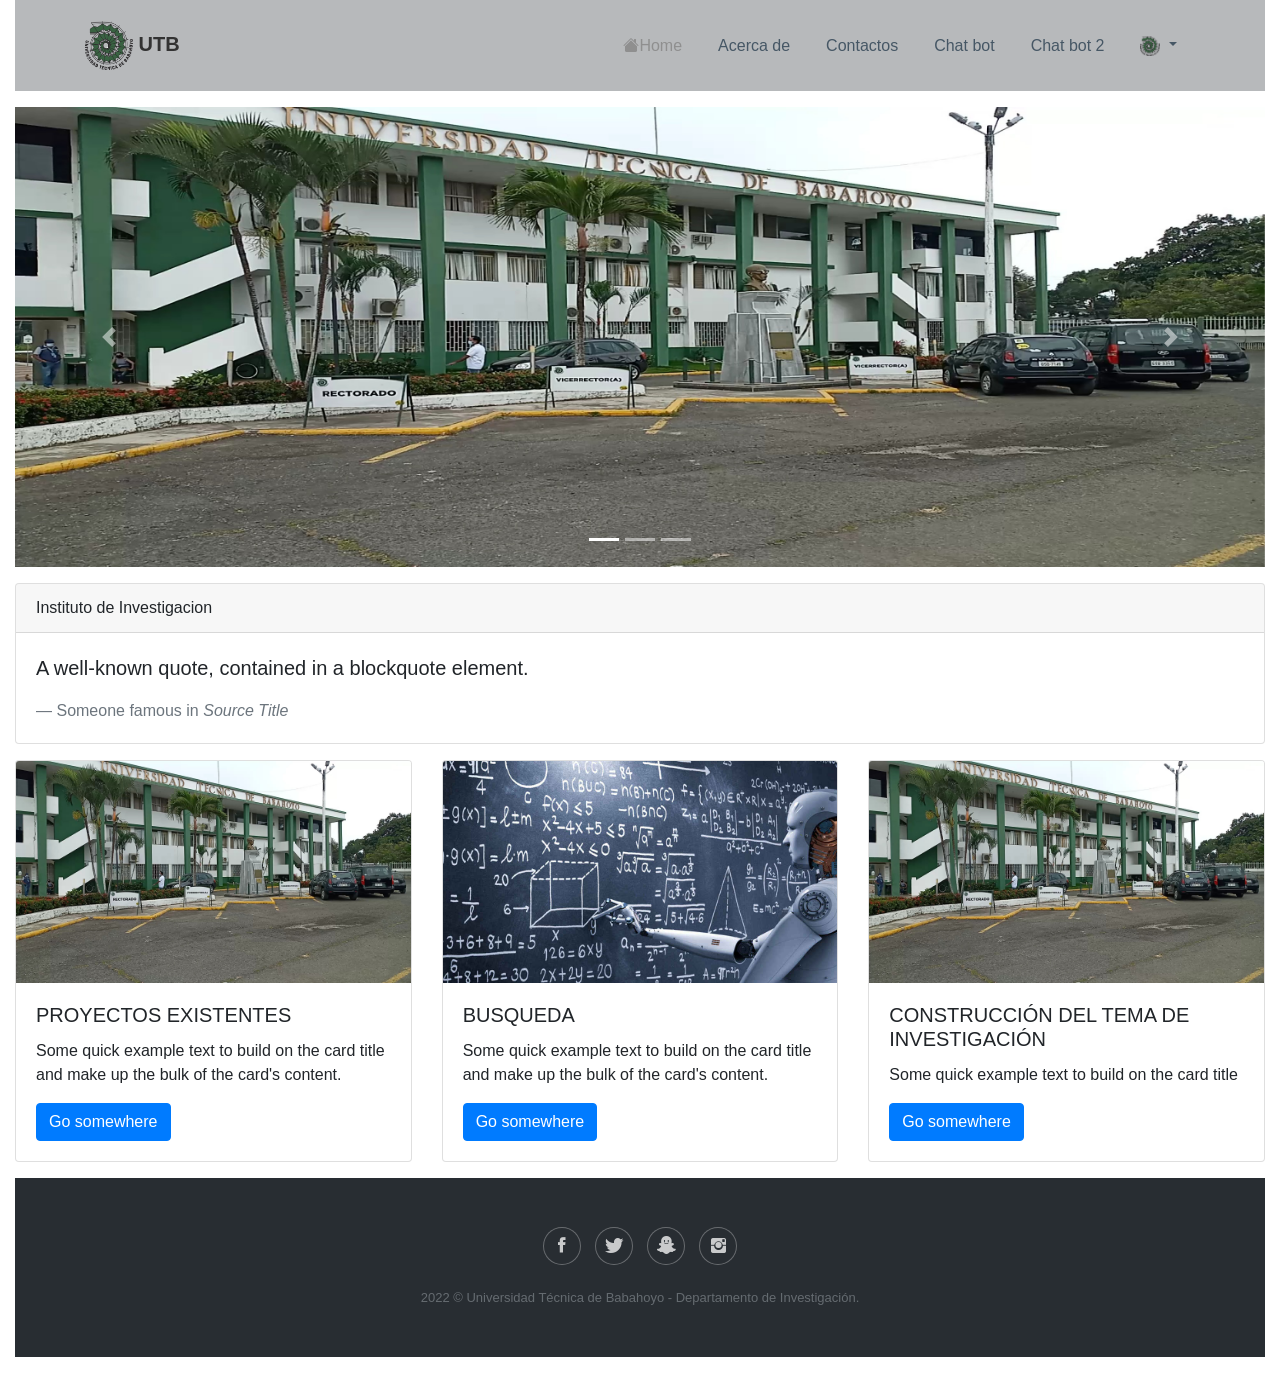
==== index.html @ b515c182 "web utb" ====
<!DOCTYPE html>
<html lang="es">

<head>
    <meta charset="utf-8">
    <meta name="viewport" content="width=device-width, initial-scale=1.0, shrink-to-fit=no">
    <title>Untitled</title>
    <link rel="stylesheet" href="assets/bootstrap/css/bootstrap.min.css">
    <link rel="stylesheet" href="assets/fonts/ionicons.min.css">
    <link rel="stylesheet" href="assets/css/Footer-Dark.css">
    <link rel="stylesheet" href="assets/css/Navigation-Clean.css">
    <link rel="stylesheet" href="assets/css/styles.css">
    <link rel="stylesheet" href="https://cdn.jsdelivr.net/npm/bootstrap-icons@1.8.3/font/bootstrap-icons.css">
    <style>
        .carousel-inner img {
    width: 100%;
    max-height: 460px;
}
    </style>
</head>

<body>
    <div class="container-fluid">
    <div class="row mb-3">
        <div class="col-12">
            <!-- <nav class="navbar navbar-light  navbar-expand-md navigation-clean" style="background-color: #b7b9bb;"> cambia color del navbar-->
                <nav class="navbar navbar-light  navbar-expand-md navigation-clean" style="background-color: #b7b9bb;">
                <div class="container"><a class="navbar-brand" href="#"> <img src="assets/img/utb.png" alt="" style="width:48px; height:49px;"> UTB</a><button data-toggle="collapse" data-target="#navcol-1" class="navbar-toggler"><span class="sr-only">Toggle navigation</span><span class="navbar-toggler-icon"></span></button>
                    <div class="collapse navbar-collapse" id="navcol-1">
                        <ul class="navbar-nav ml-auto">
                            <li class="nav-item"><a class="nav-link active" href="#"> <i class="bi bi-house-fill"></i>Home</a></li>
                            <li class="nav-item"><a class="nav-link" href="#">Acerca de</a></li>
                            <li class="nav-item"><a class="nav-link" href="#">Contactos</a></li>
                            <li class="nav-item"><a class="nav-link" href="chatbot.html">Chat bot</a></li>
                            <li class="nav-item"><a class="nav-link" href="chatbot2.html">Chat bot 2</a></li>
                            <li class="nav-item dropdown"><a aria-expanded="false" data-toggle="dropdown" class="dropdown-toggle nav-link" href="#"><img src="assets/img/utb.png" alt="" style="width:20px; height:20px;"> </a>
                                <div class="dropdown-menu"><a class="dropdown-item" href="#" data-target="#exampleModal" data-toggle="modal">Login as Admin</a><!--<a class="dropdown-item" href="#">Second Item</a><a class="dropdown-item" href="#">Third Item</a>--></div>
                            </li>
                        </ul>
                    </div>
                </div>
            </nav>
        </div>
        </div>
        <div class="row mb-3"> 
        <div class="col-12">
            <div data-ride="carousel" class="carousel slide" id="carousel-1">
                <div class="carousel-inner">
                    <div class="carousel-item active"><img class="w-100 d-block" src="assets/img/utb1.jpg" alt="Slide Image" /></div>
                    <div class="carousel-item"><img class="w-100 d-block" src="assets/img/iart1.jpg" alt="Slide Image" /></div>
                    <div class="carousel-item"><img class="w-100 d-block" src="assets/img/iart.jpg" alt="Slide Image" /></div>
                </div>
                <div><a href="#carousel-1" role="button" data-slide="prev" class="carousel-control-prev"><span aria-hidden="true" class="carousel-control-prev-icon"></span><span class="sr-only">Previous</span></a><a href="#carousel-1" role="button" data-slide="next" class="carousel-control-next"><span aria-hidden="true" class="carousel-control-next-icon"></span><span class="sr-only">Next</span></a></div>
                <ol class="carousel-indicators">
                    <li data-target="#carousel-1" data-slide-to="0" class="active"></li>
                    <li data-target="#carousel-1" data-slide-to="1"></li>
                    <li data-target="#carousel-1" data-slide-to="2"></li>
                </ol>
            </div>
        </div>
    </div>
    
    <div class="row mb-3">
        <div class="col">
            <div class="card">
                <div class="card-header">
                  Instituto de Investigacion
                </div>
                <div class="card-body">
                  <blockquote class="blockquote mb-0">
                    <p>A well-known quote, contained in a blockquote element.</p>
                    <footer class="blockquote-footer">Someone famous in <cite title="Source Title">Source Title</cite></footer>
                  </blockquote>
                </div>
              </div>
        </div>
    </div>
   

        <div class="row mb-3">
            <div class="col-md-4">
                <div class="card">
                    <img src="assets/img/utb1.jpg" class="card-img-top" alt="..." >
                    <div class="card-body">
                      <h5 class="card-title">PROYECTOS EXISTENTES</h5>
                      <p class="card-text">Some quick example text to build on the card title and make up the bulk of the card's content.</p>
                      <a href="#" class="btn btn-primary">Go somewhere</a>
                    </div>
                  </div>
            </div>
            <div class="col-md-4">
                <div class="card">
                    <img src="assets/img/iart1.jpg" class="card-img-top" alt="..." >
                    <div class="card-body">
                      <h5 class="card-title">BUSQUEDA</h5>
                      <p class="card-text">Some quick example text to build on the card title and make up the bulk of the card's content.</p>
                      <a href="#" class="btn btn-primary">Go somewhere</a>
                    </div>
                  </div>
            </div>
            <div class="col-md-4">
                <div class="card">
                    <img src="assets/img/utb1.jpg" class="card-img-top" alt="..." >
                    <div class="card-body">
                      <h5 class="card-title">CONSTRUCCIÓN DEL TEMA DE INVESTIGACIÓN</h5>
                      <p class="card-text">Some quick example text to build on the card title </p>
                      <a href="#" class="btn btn-primary">Go somewhere</a>
                    </div>
                  </div>
            </div>
        </div>

        


<div class="modal fade" id="exampleModal" tabindex="-1" aria-labelledby="exampleModalLabel" aria-hidden="true">
  <div class="modal-dialog">
    <div class="modal-content">
      <div class="modal-header">
        <h5 class="modal-title" id="exampleModalLabel"> <i class="bi bi-people"></i> Admin</h5>
        <button type="button" class="close" data-dismiss="modal" aria-label="Close">
          <span aria-hidden="true">&times;</span>
        </button>
      </div>
      <div class="modal-body">
        <form>
          <div class="form-group">
            <label for="usuario-name" class="col-form-label"><i class="bi bi-file-person"> </i>Usuario:</label>
            <input type="text" class="form-control" id="usuario-name">
          </div>
          <div class="form-group">
            <label for="pass" class="col-form-label"><i class="bi bi-file-lock"> </i>Password:</label>
            <input type="password" class="form-control" id="pass">
          </div>
        </form>
      </div>
      <div class="modal-footer">
        <!-- <button type="button" class="btn btn-secondary" data-dismiss="modal">Close</button> -->
        <button type="button" class="btn btn-primary btn-lg btn-block">Entrar <i class="bi bi-key-fill"></i></button>
      </div>
    </div>
  </div>
</div>
   

   
        <div class="row mb-3"> 
    <div class="col">
        <footer class="footer-dark">
            <div class="container">
                <div class="row">
                    <!-- <div class="col-sm-6 col-md-3 item">
                        <h3>Services</h3>
                        <ul>
                            <li><a href="#">Web design</a></li>
                            <li><a href="#">Development</a></li>
                            <li><a href="#">Hosting</a></li>
                        </ul>
                    </div> -->
                    <!-- <div class="col-sm-6 col-md-3 item">
                        <h3>About</h3>
                        <ul>
                            <li><a href="#">Company</a></li>
                            <li><a href="#">Team</a></li>
                            <li><a href="#">Careers</a></li>
                        </ul>
                    </div>
                    <div class="col-md-6 item text">
                        <h3>Company Name</h3>
                        <p>Praesent sed lobortis mi. Suspendisse vel placerat ligula. Vivamus ac sem lacus. Ut vehicula rhoncus elementum. Etiam quis tristique lectus. Aliquam in arcu eget velit pulvinar dictum vel in justo.</p>
                    </div> -->
                    <div class="col item social"><a href="#"><i class="icon ion-social-facebook"></i></a><a href="#"><i class="icon ion-social-twitter"></i></a><a href="#"><i class="icon ion-social-snapchat"></i></a><a href="#"><i class="icon ion-social-instagram"></i></a></div>
                </div>
                <p class="copyright">2022 © Universidad Técnica de Babahoyo - Departamento de Investigación. </p>
            </div>
        </footer>
    </div>
    </div>


</div>
    <script src="assets/js/jquery.min.js"></script>
    <script src="assets/bootstrap/js/bootstrap.min.js"></script>
</body>

</html>
---- assets/css/Footer-Dark.css ----
.footer-dark {
  padding: 50px 0;
  color: #f0f9ff;
  background-color: #282d32;
}

.footer-dark h3 {
  margin-top: 0;
  margin-bottom: 12px;
  font-weight: bold;
  font-size: 16px;
}

.footer-dark ul {
  padding: 0;
  list-style: none;
  line-height: 1.6;
  font-size: 14px;
  margin-bottom: 0;
}

.footer-dark ul a {
  color: inherit;
  text-decoration: none;
  opacity: 0.6;
}

.footer-dark ul a:hover {
  opacity: 0.8;
}

@media (max-width:767px) {
  .footer-dark .item:not(.social) {
    text-align: center;
    padding-bottom: 20px;
  }
}

.footer-dark .item.text {
  margin-bottom: 36px;
}

@media (max-width:767px) {
  .footer-dark .item.text {
    margin-bottom: 0;
  }
}

.footer-dark .item.text p {
  opacity: 0.6;
  margin-bottom: 0;
}

.footer-dark .item.social {
  text-align: center;
}

@media (max-width:991px) {
  .footer-dark .item.social {
    text-align: center;
    margin-top: 20px;
  }
}

.footer-dark .item.social > a {
  font-size: 20px;
  width: 36px;
  height: 36px;
  line-height: 36px;
  display: inline-block;
  text-align: center;
  border-radius: 50%;
  box-shadow: 0 0 0 1px rgba(255,255,255,0.4);
  margin: 0 8px;
  color: #fff;
  opacity: 0.75;
}

.footer-dark .item.social > a:hover {
  opacity: 0.9;
}

.footer-dark .copyright {
  text-align: center;
  padding-top: 24px;
  opacity: 0.3;
  font-size: 13px;
  margin-bottom: 0;
}
---- assets/css/Navigation-Clean.css ----
.navigation-clean {
  background: #fff;
  padding-top: .75rem;
  padding-bottom: .75rem;
  color: #333;
  border-radius: 0;
  box-shadow: none;
  border: none;
  margin-bottom: 0;
}

@media (min-width:768px) {
  .navigation-clean {
    padding-top: 1rem;
    padding-bottom: 1rem;
  }
}

.navigation-clean .navbar-brand {
  font-weight: bold;
  color: inherit;
}

.navigation-clean .navbar-brand:hover {
  color: #222;
}

.navigation-clean .navbar-toggler {
  border-color: #ddd;
}

.navigation-clean .navbar-toggler:hover, .navigation-clean .navbar-toggler:focus {
  background: none;
}

.navigation-clean .navbar-toggler {
  color: #888;
}

.navigation-clean .navbar-collapse, .navigation-clean .form-inline {
  border-top-color: #ddd;
}

.navigation-clean.navbar-light .navbar-nav .nav-link.active, .navigation-clean.navbar-light .navbar-nav .nav-link.active:focus, .navigation-clean.navbar-light .navbar-nav .nav-link.active:hover {
  color: #8f8f8f;
  box-shadow: none;
  background: none;
  pointer-events: none;
}

.navigation-clean.navbar .navbar-nav .nav-link {
  padding-left: 18px;
  padding-right: 18px;
}

.navigation-clean.navbar-light .navbar-nav .nav-link {
  color: #465765;
}

.navigation-clean.navbar-light .navbar-nav .nav-link:focus, .navigation-clean.navbar-light .navbar-nav .nav-link:hover {
  color: #37434d !important;
  background-color: transparent;
}

.navigation-clean .navbar-nav > li > .dropdown-menu {
  margin-top: -5px;
  box-shadow: none;
  background-color: #fff;
  border-radius: 2px;
}

.navigation-clean .dropdown-menu .dropdown-item:focus, .navigation-clean .dropdown-menu .dropdown-item {
  line-height: 2;
  color: #37434d;
}

.navigation-clean .dropdown-menu .dropdown-item:focus, .navigation-clean .dropdown-menu .dropdown-item:hover {
  background: #eee;
  color: inherit;
}
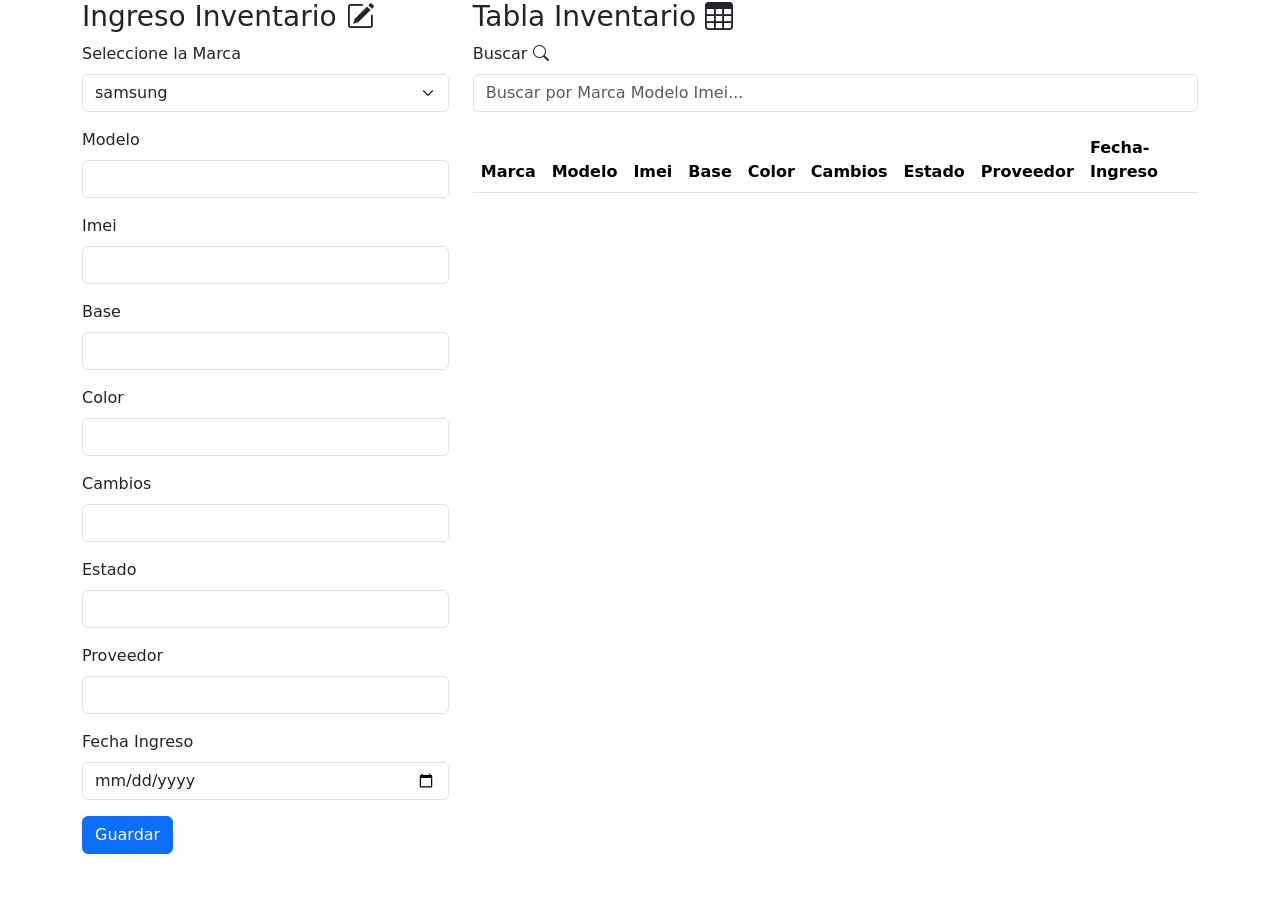
==== commit 3fa33483: "trabajo-inv" ====
--- a/index.html
+++ b/index.html
@@ -1,186 +1,188 @@
-<!DOCTYPE html>
-<html lang="es">
-
-<head>
-    <meta charset="utf-8">
-    <meta name="viewport" content="width=device-width, initial-scale=1.0, shrink-to-fit=no">
-    <title>Untitled</title>
-    <link rel="stylesheet" href="assets/bootstrap/css/bootstrap.min.css">
-    <link rel="stylesheet" href="assets/fonts/ionicons.min.css">
-    <link rel="stylesheet" href="assets/css/Footer-Dark.css">
-    <link rel="stylesheet" href="assets/css/Navigation-Clean.css">
-    <link rel="stylesheet" href="assets/css/styles.css">
-    <link rel="stylesheet" href="https://cdn.jsdelivr.net/npm/bootstrap-icons@1.8.3/font/bootstrap-icons.css">
-    <style>
-        .carousel-inner img {
-    width: 100%;
-    max-height: 460px;
-}
-    </style>
-</head>
-
-<body>
-    <div class="container-fluid">
-    <div class="row mb-3">
-        <div class="col-12">
-            <!-- <nav class="navbar navbar-light  navbar-expand-md navigation-clean" style="background-color: #b7b9bb;"> cambia color del navbar-->
-                <nav class="navbar navbar-light  navbar-expand-md navigation-clean" style="background-color: #b7b9bb;">
-                <div class="container"><a class="navbar-brand" href="#"> <img src="assets/img/utb.png" alt="" style="width:48px; height:49px;"> UTB</a><button data-toggle="collapse" data-target="#navcol-1" class="navbar-toggler"><span class="sr-only">Toggle navigation</span><span class="navbar-toggler-icon"></span></button>
-                    <div class="collapse navbar-collapse" id="navcol-1">
-                        <ul class="navbar-nav ml-auto">
-                            <li class="nav-item"><a class="nav-link active" href="#"> <i class="bi bi-house-fill"></i>Home</a></li>
-                            <li class="nav-item"><a class="nav-link" href="#">Acerca de</a></li>
-                            <li class="nav-item"><a class="nav-link" href="#">Contactos</a></li>
-                            <li class="nav-item"><a class="nav-link" href="chatbot.html">Chat bot</a></li>
-                            <li class="nav-item"><a class="nav-link" href="chatbot2.html">Chat bot 2</a></li>
-                            <li class="nav-item dropdown"><a aria-expanded="false" data-toggle="dropdown" class="dropdown-toggle nav-link" href="#"><img src="assets/img/utb.png" alt="" style="width:20px; height:20px;"> </a>
-                                <div class="dropdown-menu"><a class="dropdown-item" href="#" data-target="#exampleModal" data-toggle="modal">Login as Admin</a><!--<a class="dropdown-item" href="#">Second Item</a><a class="dropdown-item" href="#">Third Item</a>--></div>
-                            </li>
-                        </ul>
-                    </div>
-                </div>
-            </nav>
-        </div>
-        </div>
-        <div class="row mb-3"> 
-        <div class="col-12">
-            <div data-ride="carousel" class="carousel slide" id="carousel-1">
-                <div class="carousel-inner">
-                    <div class="carousel-item active"><img class="w-100 d-block" src="assets/img/utb1.jpg" alt="Slide Image" /></div>
-                    <div class="carousel-item"><img class="w-100 d-block" src="assets/img/iart1.jpg" alt="Slide Image" /></div>
-                    <div class="carousel-item"><img class="w-100 d-block" src="assets/img/iart.jpg" alt="Slide Image" /></div>
-                </div>
-                <div><a href="#carousel-1" role="button" data-slide="prev" class="carousel-control-prev"><span aria-hidden="true" class="carousel-control-prev-icon"></span><span class="sr-only">Previous</span></a><a href="#carousel-1" role="button" data-slide="next" class="carousel-control-next"><span aria-hidden="true" class="carousel-control-next-icon"></span><span class="sr-only">Next</span></a></div>
-                <ol class="carousel-indicators">
-                    <li data-target="#carousel-1" data-slide-to="0" class="active"></li>
-                    <li data-target="#carousel-1" data-slide-to="1"></li>
-                    <li data-target="#carousel-1" data-slide-to="2"></li>
-                </ol>
-            </div>
-        </div>
-    </div>
-    
-    <div class="row mb-3">
-        <div class="col">
-            <div class="card">
-                <div class="card-header">
-                  Instituto de Investigacion
-                </div>
-                <div class="card-body">
-                  <blockquote class="blockquote mb-0">
-                    <p>A well-known quote, contained in a blockquote element.</p>
-                    <footer class="blockquote-footer">Someone famous in <cite title="Source Title">Source Title</cite></footer>
-                  </blockquote>
-                </div>
-              </div>
-        </div>
-    </div>
-   
-
-        <div class="row mb-3">
-            <div class="col-md-4">
-                <div class="card">
-                    <img src="assets/img/utb1.jpg" class="card-img-top" alt="..." >
-                    <div class="card-body">
-                      <h5 class="card-title">PROYECTOS EXISTENTES</h5>
-                      <p class="card-text">Some quick example text to build on the card title and make up the bulk of the card's content.</p>
-                      <a href="#" class="btn btn-primary">Go somewhere</a>
-                    </div>
-                  </div>
-            </div>
-            <div class="col-md-4">
-                <div class="card">
-                    <img src="assets/img/iart1.jpg" class="card-img-top" alt="..." >
-                    <div class="card-body">
-                      <h5 class="card-title">BUSQUEDA</h5>
-                      <p class="card-text">Some quick example text to build on the card title and make up the bulk of the card's content.</p>
-                      <a href="#" class="btn btn-primary">Go somewhere</a>
-                    </div>
-                  </div>
-            </div>
-            <div class="col-md-4">
-                <div class="card">
-                    <img src="assets/img/utb1.jpg" class="card-img-top" alt="..." >
-                    <div class="card-body">
-                      <h5 class="card-title">CONSTRUCCIÓN DEL TEMA DE INVESTIGACIÓN</h5>
-                      <p class="card-text">Some quick example text to build on the card title </p>
-                      <a href="#" class="btn btn-primary">Go somewhere</a>
-                    </div>
-                  </div>
-            </div>
-        </div>
-
-        
-
-
-<div class="modal fade" id="exampleModal" tabindex="-1" aria-labelledby="exampleModalLabel" aria-hidden="true">
-  <div class="modal-dialog">
-    <div class="modal-content">
-      <div class="modal-header">
-        <h5 class="modal-title" id="exampleModalLabel"> <i class="bi bi-people"></i> Admin</h5>
-        <button type="button" class="close" data-dismiss="modal" aria-label="Close">
-          <span aria-hidden="true">&times;</span>
-        </button>
-      </div>
-      <div class="modal-body">
-        <form>
-          <div class="form-group">
-            <label for="usuario-name" class="col-form-label"><i class="bi bi-file-person"> </i>Usuario:</label>
-            <input type="text" class="form-control" id="usuario-name">
-          </div>
-          <div class="form-group">
-            <label for="pass" class="col-form-label"><i class="bi bi-file-lock"> </i>Password:</label>
-            <input type="password" class="form-control" id="pass">
-          </div>
-        </form>
-      </div>
-      <div class="modal-footer">
-        <!-- <button type="button" class="btn btn-secondary" data-dismiss="modal">Close</button> -->
-        <button type="button" class="btn btn-primary btn-lg btn-block">Entrar <i class="bi bi-key-fill"></i></button>
-      </div>
-    </div>
-  </div>
-</div>
-   
-
-   
-        <div class="row mb-3"> 
-    <div class="col">
-        <footer class="footer-dark">
-            <div class="container">
-                <div class="row">
-                    <!-- <div class="col-sm-6 col-md-3 item">
-                        <h3>Services</h3>
-                        <ul>
-                            <li><a href="#">Web design</a></li>
-                            <li><a href="#">Development</a></li>
-                            <li><a href="#">Hosting</a></li>
-                        </ul>
-                    </div> -->
-                    <!-- <div class="col-sm-6 col-md-3 item">
-                        <h3>About</h3>
-                        <ul>
-                            <li><a href="#">Company</a></li>
-                            <li><a href="#">Team</a></li>
-                            <li><a href="#">Careers</a></li>
-                        </ul>
-                    </div>
-                    <div class="col-md-6 item text">
-                        <h3>Company Name</h3>
-                        <p>Praesent sed lobortis mi. Suspendisse vel placerat ligula. Vivamus ac sem lacus. Ut vehicula rhoncus elementum. Etiam quis tristique lectus. Aliquam in arcu eget velit pulvinar dictum vel in justo.</p>
-                    </div> -->
-                    <div class="col item social"><a href="#"><i class="icon ion-social-facebook"></i></a><a href="#"><i class="icon ion-social-twitter"></i></a><a href="#"><i class="icon ion-social-snapchat"></i></a><a href="#"><i class="icon ion-social-instagram"></i></a></div>
-                </div>
-                <p class="copyright">2022 © Universidad Técnica de Babahoyo - Departamento de Investigación. </p>
-            </div>
-        </footer>
-    </div>
-    </div>
-
-
-</div>
-    <script src="assets/js/jquery.min.js"></script>
-    <script src="assets/bootstrap/js/bootstrap.min.js"></script>
-</body>
-
+<!DOCTYPE html>
+<html>
+
+<head>
+    <title>
+        Html CRUD with Pure JavaScript
+    </title>
+    <!-- <link rel="stylesheet" href="styles.css"> -->
+    <link href="https://cdn.jsdelivr.net/npm/bootstrap@5.0.2/dist/css/bootstrap.min.css" rel="stylesheet" integrity="sha384-EVSTQN3/azprG1Anm3QDgpJLIm9Nao0Yz1ztcQTwFspd3yD65VohhpuuCOmLASjC" crossorigin="anonymous">
+    <link rel="stylesheet" href="https://cdn.jsdelivr.net/npm/bootstrap-icons@1.9.1/font/bootstrap-icons.css">
+</head>
+
+<body>
+    <div class="container-sm">
+        <div class="row">
+            <div class="col">
+                <h3>Ingreso Inventario <i class="bi bi-pencil-square"></i></h3>  
+              <form onsubmit="event.preventDefault();onFormSubmit();" autocomplete="off">
+                <div class="mb-3">
+                    <label for="marca" class="form-label">Seleccione la Marca</label>
+                    <label class="validation-error hide" id="fullNameValidationError"></label>
+                    <select name="Marca" id="Marca" class="form-select">
+                      <option value="samsung">samsung</option>
+                      <option value="sony">sony</option>
+                      <option value="xaomi">xaomi</option>
+                    </select>
+                  </div>
+              
+                <div class="mb-3">
+                  <label for="modelo" class="form-label">Modelo</label>
+                  <input type="text" class="form-control" name="modelo" id="modelo">
+                </div>
+                <div class="mb-3">
+                    <label for="imei" class="form-label">Imei</label>
+                    <input type="text" class="form-control" name="imei" id="imei">
+                  </div>
+                  <div class="mb-3">
+                    <label for="base" class="form-label">Base</label>
+                    <input type="text" class="form-control"  name="base" id="base">
+                  </div>
+                  <div class="mb-3">
+                    <label for="color" class="form-label">Color</label>
+                    <input type="text" class="form-control" name="color" id="color">
+                  </div>
+                  <div class="mb-3">
+                    <label for="cambios" class="form-label">Cambios</label>
+                    <input type="text" class="form-control" name="cambios" id="cambios">
+                  </div>
+                  <div class="mb-3">
+                    <label for="estado" class="form-label">Estado</label>
+                    <input type="text" class="form-control" name="estado" id="estado">
+                  </div>
+                  <div class="mb-3">
+                    <label for="provedor" class="form-label">Proveedor</label>
+                    <input type="text" class="form-control" name="provedor" id="provedor">
+                  </div>
+                  <div class="mb-3">
+                    <label for="fechaIngreso" class="form-label">Fecha Ingreso</label>
+                    <input type="date" class="form-control" name="fechaIngreso" id="fechaIngreso">
+                  </div>
+                  
+                
+                <button type="submit" class="btn btn-primary">Guardar</button>
+              </form>
+
+            </div>
+            <div class="col">
+             <h3>Tabla Inventario <i class="bi bi-table"></i></h3> 
+              <div class="mb-3">
+                <label for="buscar" class="form-label">Buscar <i class="bi bi-search"></i></label>
+                <input type="text" class="form-control" id="myInput" onkeyup="myFunction()" placeholder="Buscar por Marca Modelo Imei...">
+              </div>
+              <table class="table table-striped table-hover" id="employeeList">
+              
+                    <thead>
+                        <tr>
+                            <th>Marca</th>
+                            <th>Modelo</th>
+                            <th>Imei</th>
+                            <th>Base</th>
+                            <th>Color</th>
+                            <th>Cambios</th>
+                            <th>Estado</th>
+                            <th>Proveedor</th>
+                            <th>Fecha-Ingreso</th>
+                            <th></th>
+                            <th></th>
+                        </tr>
+                    </thead>
+                   
+                    <tbody id="tbody">
+                        
+
+                    </tbody>
+              </table>
+            </div>
+          </div>
+   
+    </div>
+
+    
+ <!--   <table>
+        <tr>
+            <td>
+                <form onsubmit="event.preventDefault();onFormSubmit();" autocomplete="off">
+                   
+                    <div>
+                        <label>Marca*</label><label class="validation-error hide" id="fullNameValidationError">This field is required.</label>
+                        <select name="Marca" id="Marca">
+                            <option value="samsung">samsung</option>
+                            <option value="sony">sony</option>
+                            <option value="xaomi">xaomi</option>
+                        </select>
+                    </div>
+                    
+                    <div>
+                        <label>Modelo</label>
+                        <input type="text" name="modelo" id="modelo">
+                    </div>
+                    <div>
+                        <label>Imei</label>
+                        <input type="text" name="imei" id="imei">
+                    </div>
+                    <div>
+                        <label>Base</label>
+                        <input type="text" name="base" id="base">
+                    </div>
+                    <div>
+                        <label>Color</label>
+                        <input type="text" name="color" id="color">
+                    </div>
+                    <div>
+                        <label>Cambios</label>
+                        <input type="text" name="cambios" id="cambios">
+                    </div>
+                    <div>
+                        <label>Estado</label>
+                        <input type="text" name="estado" id="estado">
+                    </div>
+                    <div>
+                        <label>Proveedor</label>
+                        <input type="text" name="provedor" id="provedor">
+                    </div>
+                    <div>
+                        <label>Fecha Ingreso</label>
+                        <input type="date" name="fechaIngreso" id="fechaIngreso">
+                    </div>
+
+                    <div  class="form-action-buttons">
+                        <input type="submit" value="Guardar">
+                    </div>
+                </form>
+            </td>
+            <td>
+                <input type="text" id="myInput" onkeyup="myFunction()" placeholder="Buscar por Marca Modelo Imei...">
+                <input type="date" id="myInput1" onclick="myFunction()" >
+                
+                
+                <table class="list" id="employeeList">
+                    <thead>
+                        <tr>
+                            <th>Marca</th>
+                            <th>Modelo</th>
+                            <th>Imei</th>
+                            <th>Base</th>
+                            <th>Color</th>
+                            <th>Cambios</th>
+                            <th>Estado</th>
+                            <th>Proveedor</th>
+                            <th>Fecha Ingreso</th>
+                            <th></th>
+                        </tr>
+                    </thead>
+                   
+                    <tbody id="tbody">
+                        
+
+                    </tbody>
+                
+                </table>
+            </td>
+        </tr>
+    </table>-->
+    <script src="script.js"></script>
+    <script src="buscador.js"></script>
+</body>
+
 </html>
--- a/styles.css
+++ b/styles.css
@@ -0,0 +1,60 @@
+body > table{
+    width: 80%;
+}
+
+table{
+    border-collapse: collapse;
+}
+table.list{
+    width:100%;
+}
+
+td, th {
+    border: 1px solid #dddddd;
+    text-align: left;
+    padding: 8px;
+}
+tr:nth-child(even),table.list thead>tr {
+    background-color: #dddddd;
+}
+
+input[type=text], input[type=number] {
+    width: 100%;
+    padding: 12px 20px;
+    margin: 8px 0;
+    display: inline-block;
+    border: 1px solid #ccc;
+    border-radius: 4px;
+    box-sizing: border-box;
+}
+
+input[type=submit]{
+    width: 30%;
+    background-color: #ddd;
+    color: #000;
+    padding: 14px 20px;
+    margin: 8px 0;
+    border: none;
+    border-radius: 4px;
+    cursor: pointer;
+}
+
+form div.form-action-buttons{
+    text-align: right;
+}
+
+a{
+    cursor: pointer;
+    text-decoration: underline;
+    color: #0000ee;
+    margin-right: 4px;
+}
+
+label.validation-error{
+    color:   red;
+    margin-left: 5px;
+}
+
+.hide{
+    display:none;
+}
